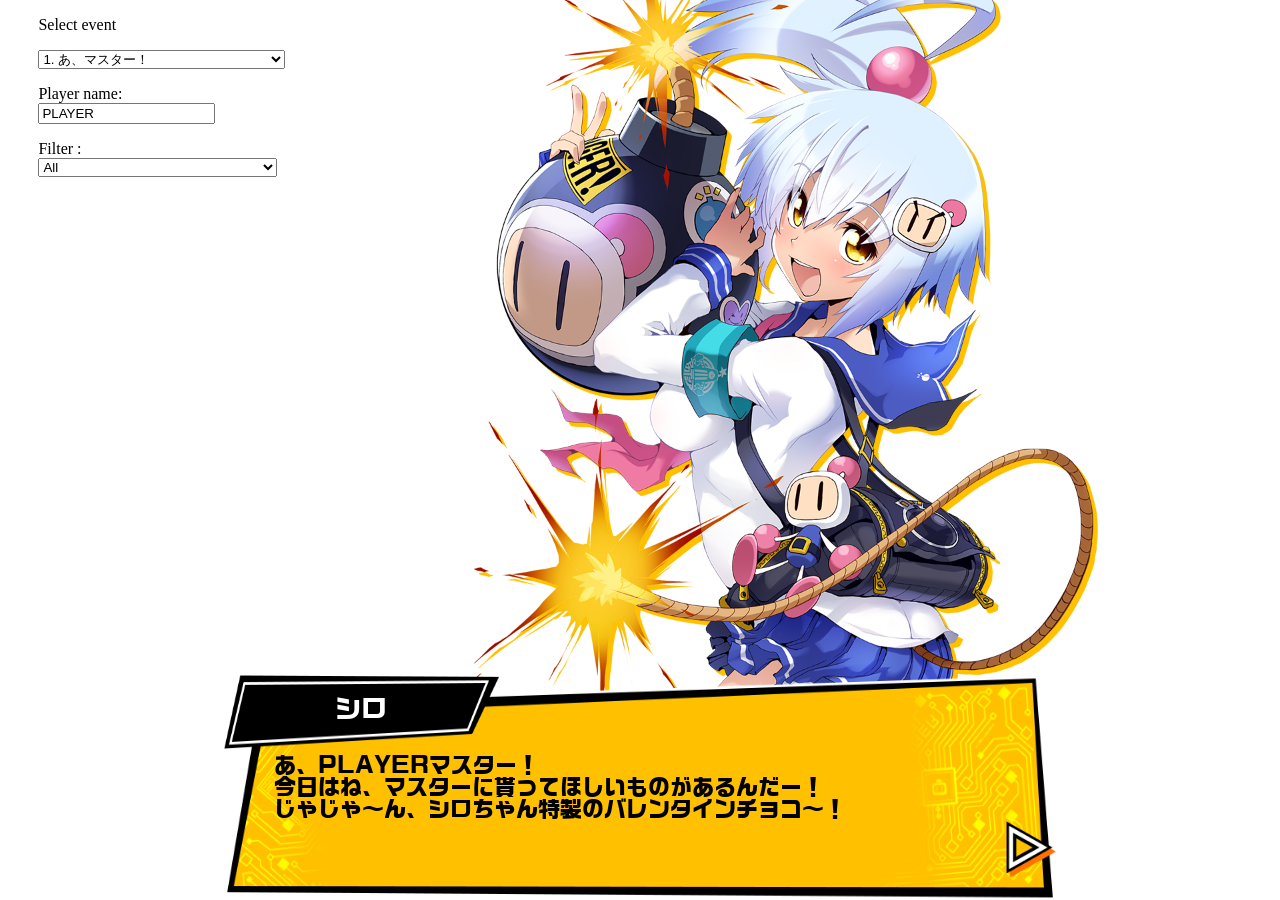
==== index.html @ aeb5f9a9 "Added filtering and player name" ====
<html>
<head>
<script src="jquery-3.7.1.min.js"></script>
<script src="jquery.csv.js"></script>
	<script>
		const queryString = window.location.search;
	const urlParams = new URLSearchParams(queryString);
	if(urlParams.has('id')){
	id = urlParams.get('id')}
	else {
	id = 1;
	}
	
	$(document).ready(function() {
    $.ajax({
        type: "GET",
        url: "CharaSerifParam.txt",
        dataType: "text",
        success: function(data) {processData(data);}
     });
});
var lines = [];
var event;
playah = "PLAYER";
readFile = ""
function processData(allText) {
readFile = allText;
document.getElementById("eventsel").innerHTML = "";
    var allTextLines = allText.split(/\r\n|\n/);
    var headers = allTextLines[0].split(',');

    for (var i=0; i<allTextLines.length; i++) {
        var data = allTextLines[i].split(',');
        if (data.length == headers.length) {

            var tarr = [];
            for (var j=0; j<headers.length; j++) {
				if(data[j] != '')
                tarr.push(data[j]);
            }
			tarr.shift();
            lines.push(tarr);
			preview = tarr[0].replace(/ *\[[^\]]*]/g, '');
			preview = preview.replace("<br>", '');
			preview = preview.substring(0,15)
			document.getElementById("eventsel").innerHTML += '<option value="' + (i+1) + '">' + (i+1) + ". " + preview + "</option>";
        }
    }
	//console.log(lines[id-1][0]);
	event = lines[id-1][0].split('[page]');
	for(i=0;i<event.length;i++) {
	if(Array.from(event[i])[0] == "<") event[i] = event[i].replace('<br>', '');
	event[i] = event[i].replace('[player_name]', 'PLAYER')
	}
	renderSlide(0);
}

num = 0;
function changeEvent(){
num = 0;
id = document.getElementById("eventsel").value;
history.pushState("", "", window.location.pathname + "?id=" + id);
event = lines[id-1][0].split('[page]');
	for(i=0;i<event.length;i++) {
	if(Array.from(event[i])[0] == "<") event[i] = event[i].replace('<br>', '');
	event[i] = event[i].replace('[player_name]', playah)
	}
	renderSlide(0);
}
function renderSlide(number) {
if(number+1 > event.length || number < 0) {return;}
else{
num = number;
//console.log("Slide no : " + number);
data = event[number];
name = data.match(/"[^"]*"/g)[0];
texture = data.match(/"[^"]*"/g)[1].replaceAll("\"", "").split("&");
sound = data.match(/"[^"]*"/g)[3];
text = data.replace(/ *\[[^\]]*]/g, '');
name = name.replaceAll('"', '')
if(Array.from(text)[0] == "<") text = text.replace('<br>', '');
if(Array.from(text)[0] == "<") text = text.replace('<br>', '');
document.getElementById("nametext").innerHTML = name;
if(name == "") {document.getElementById("name").style.visibility = "hidden";}
else {document.getElementById("name").style.visibility = "visible";}
document.getElementById("dial").innerHTML = text;
if(texture.length == 1) {
document.getElementById("charam").src = "./img/" + texture[0].split(":")[1];
document.getElementById("chara1").style.visibility = 'hidden';
document.getElementById("chara2").style.visibility = 'hidden';
document.getElementById("charam").style.visibility = 'visible';
}
else {
document.getElementById("chara1").src = "./img/" + texture[0].split(":")[1];
document.getElementById("chara2").src = "./img/" + texture[1].split(":")[1];
document.getElementById("chara1").style.visibility = 'visible';
document.getElementById("chara2").style.visibility = 'visible';
document.getElementById("charam").style.visibility = 'hidden';
} 
}
}



document.addEventListener('keyup', (e) => {
  if (e.code === "ArrowRight" || e.code === "Space") renderSlide(num+1);
  if (e.code === "ArrowLeft" || e.code === "Backspace") renderSlide(num-1);
});
function changeName() {
playah = document.getElementById("playah").value;
changeEvent();
}
function changeFilter() {
filter = document.getElementById("filter").value;
document.getElementById("eventsel").innerHTML = "";
j=0;
    for (var i=0; i<lines.length; i++) {
            tarr = lines[i][0]
			preview = tarr.replace(/ *\[[^\]]*]/g, '');
			preview = preview.replace("<br>", '');
			preview = preview.substring(0,15)
			if(tarr.indexOf(filter) !== -1 || filter == "all" ) {
			document.getElementById("eventsel").innerHTML += '<option value="' + (i+1) + '">' + (i+1) + ". " + preview + "</option>";
			if(j==0) {
			id = i+1;
			document.getElementById("eventsel").value = i+1; 
			changeEvent()
			j++;
			}
			}
        }
}

	</script>
<style>
@font-face {
font-family: bonga1;
  src: url(font/bonga2.ttf);
}
.center {
  margin: auto;
}
.main {
width: 100%;
height:100%;
position:relative;
white-space: nowrap;
margin: auto;
}
.chara1{
min-width:300px;
min-height:270px;
position: absolute;
left:-10%;
height:80%;
z-index:1;
}
.chara2{
min-width:300px;
min-height:270px;
position: absolute;
right:-10%;
height:80%;
z-index:2;
}
.charam{
min-width:300px;
min-height:270px;
left:20%;
position: absolute;
height:80%;
z-index:2;
visibility:hidden;
}
.textcontainer{
position:absolute;
width:100%;
height:25%;
bottom:0%;
}
.name{
width:33%;
height:33%;
position:absolute;
background-image: url("img/windowName.png");
background-size: 100% 100%;
text-align: center;
z-index:4;
}
.text{
width:100%;
height:100%;
position:absolute;
background-image: url("img/windowText.png");
background-size: 100% 100%;
z-index:3;
}
.arrow{
width:6%;
height:25%;
position:absolute;
right:0%;
bottom:10%;
background-image: url("img/windowNext.png");
background-size: 100% 100%;
z-index:4;
}
.nametext{
font-family: bonga1;
color:white;
font-size:2vw;
  margin: 0;
  position: absolute;
  top: 45%;
  left: 50%;
  -ms-transform: translate(-50%, -50%);
  transform: translate(-50%, -50%);
}
.dial{
font-family: bonga1;
color:black;
font-size:1.7vw;
  margin: 0;
  position: absolute;
  top: 35%;
  left: 6%;
  max-width:90%;
  text-wrap:pretty;
}
.ar-16-9 {aspect-ratio: 16 / 9;}
.all {width: 65%;margin: auto; height:100%;}
#myVideo {
  position: fixed;
  right: 0;
  bottom: 0;
  min-width: 100%;
  min-height: 100%;
}
.menu{
position:absolute;
width:17.5%;
padding-left:3%;
}
	</style>
</head>
<body class="ar-16-9" style="margin:0;">
<video autoplay muted loop id="myVideo">
  <source src="./movie/sys_bg_up.webm" type="video/mp4">
</video>
<div id="menu" class="menu">
<p>Select event</p>
<select id="eventsel" onchange="changeEvent()">
<option value="1">10000000000000</option>
<option value="2">10000000000000</option>
</select>
<p>Player name: <input type="text" onchange="changeName()" id="playah" value="PLAYER"></p>
<p>Filter : <select id="filter" onchange="changeFilter()">
<option value="all">All</option>

<option value="�V��">Shiro / �V��</option>
<option value="�N��">Kuro / �N��</option>
<option value="���莍�D">Shiori Fujisaki / ���莍�D</option>
<option value="�O���C">Gray / �O���C</option>
<option value="�V����">Shiron / �V����</option>
<option value="�v���`�i">Platina / �v���`�i</option>
<option value="�_�@�N">Dark / �_�@�N</option>

<option value="�I����">Oren / �I����</option>
<option value="�E���V">Urushi / �E���V</option>
<option value="�Z�s�A">Sepia / �Z�s�A</option>
<option value="�A�T�M">Asagi / �A�T�M</option>
<option value="�e�b�J">Tekka / �e�b�J</option>
<option value="�`�O�T">Chigusa / �`�O�T</option>
<option value="�`�A��">Chiamo / �ň��`�A��</option>

<option value="�G����">Emera / �G����</option>
<option value="�p�v��">Papuru / �p�v��</option>
<option value="�c�K��">Tsugaru / �c�K��</option>
<option value="�p�X�e��">Pastel / �p�X�e��</option>
<option value="�I���[��">Olive / �I���[��</option>
<option value="�V�����@">Silver / �V�����@</option>
<option value="�u���X">Brass / �u���X</option>

<option value="�����R">Momoko / �����R</option>
<option value="�A�N�A">Aqua / �A�N�A</option>
<option value="�O�����A���G">Grim Aloe / �O�����A���G</option>
<option value="�p�C��">Pine / �p�C��</option>
<option value="�v���[��">Prune / �v���[��</option>
<option value="������">Melon / ������</option>
<option value="�u���[�x���[">Blueberry / �u���[�x���[</option>
</select></p>
</div>
<div id="all" class="ar-16-9 all">
	<div id="main" class="center main">
		<img id="chara1" src="test.png" class="chara1"><img id="chara2" src="test.png" class="chara2"><img id="charam" src="test.png" class="charam">
		<div id="textcontainer" class="textcontainer">
			<div id="name" class="name">
				<p id="nametext" class="nametext"></p>
			</div>
			<div id="text" class="text">
				<p id="dial" class="dial"></p>
			</div>
			<div id="arrow" class="arrow" onclick="renderSlide(num+1)"></div>
		</div>
	</div>
</div>
</body>
</html>
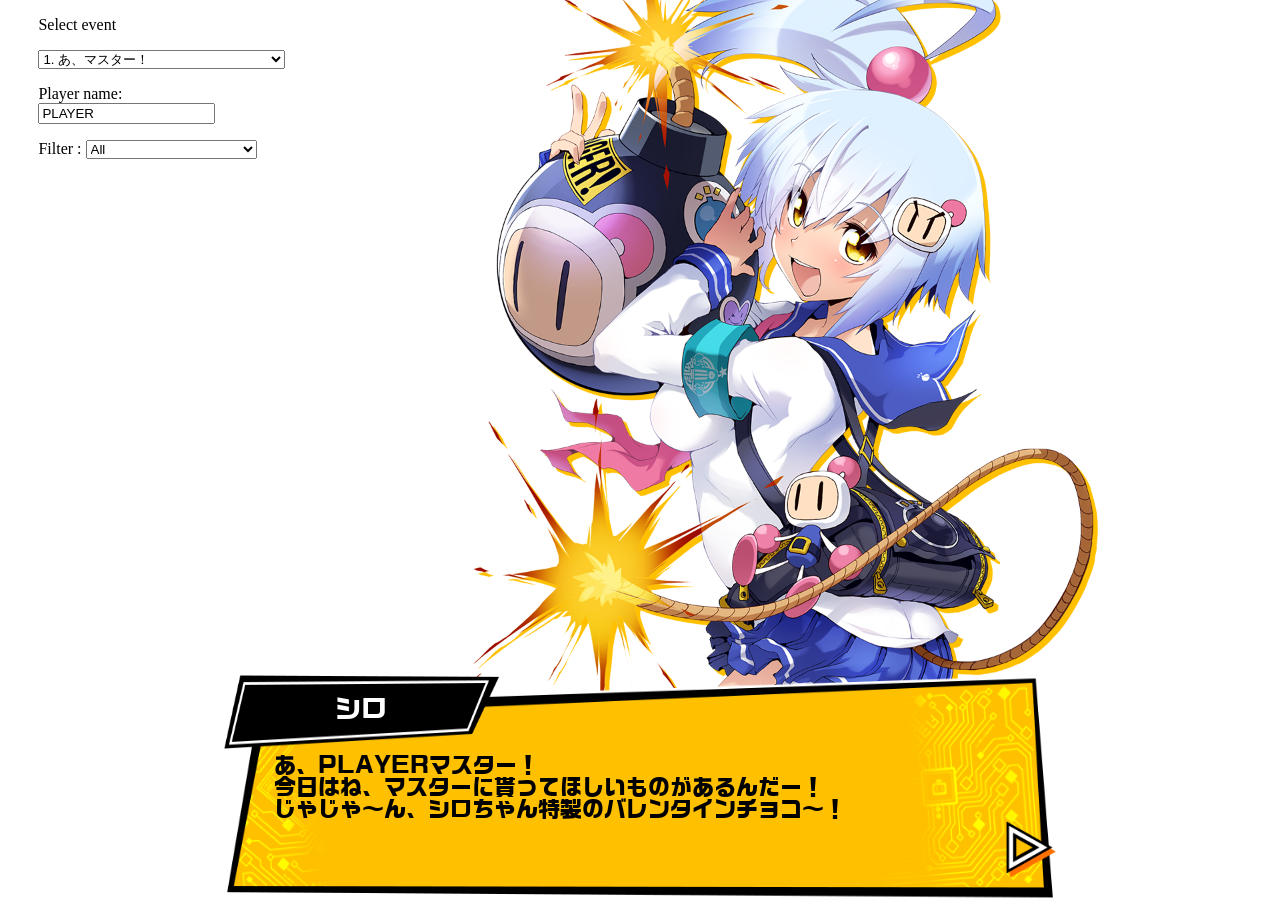
==== commit b6d5c559: "Yeah jp characters are arse" ====
--- a/index.html
+++ b/index.html
@@ -1,5 +1,6 @@
-<html>
+<html lang="jp">
 <head>
+<meta charset="UTF-8">
 <script src="jquery-3.7.1.min.js"></script>
 <script src="jquery.csv.js"></script>
 	<script>
@@ -257,37 +258,37 @@
 <p>Filter : <select id="filter" onchange="changeFilter()">
 <option value="all">All</option>
 
-<option value="�V��">Shiro / �V��</option>
-<option value="�N��">Kuro / �N��</option>
-<option value="���莍�D">Shiori Fujisaki / ���莍�D</option>
-<option value="�O���C">Gray / �O���C</option>
-<option value="�V����">Shiron / �V����</option>
-<option value="�v���`�i">Platina / �v���`�i</option>
-<option value="�_�@�N">Dark / �_�@�N</option>
-
-<option value="�I����">Oren / �I����</option>
-<option value="�E���V">Urushi / �E���V</option>
-<option value="�Z�s�A">Sepia / �Z�s�A</option>
-<option value="�A�T�M">Asagi / �A�T�M</option>
-<option value="�e�b�J">Tekka / �e�b�J</option>
-<option value="�`�O�T">Chigusa / �`�O�T</option>
-<option value="�`�A��">Chiamo / �ň��`�A��</option>
-
-<option value="�G����">Emera / �G����</option>
-<option value="�p�v��">Papuru / �p�v��</option>
-<option value="�c�K��">Tsugaru / �c�K��</option>
-<option value="�p�X�e��">Pastel / �p�X�e��</option>
-<option value="�I���[��">Olive / �I���[��</option>
-<option value="�V�����@">Silver / �V�����@</option>
-<option value="�u���X">Brass / �u���X</option>
-
-<option value="�����R">Momoko / �����R</option>
-<option value="�A�N�A">Aqua / �A�N�A</option>
-<option value="�O�����A���G">Grim Aloe / �O�����A���G</option>
-<option value="�p�C��">Pine / �p�C��</option>
-<option value="�v���[��">Prune / �v���[��</option>
-<option value="������">Melon / ������</option>
-<option value="�u���[�x���[">Blueberry / �u���[�x���[</option>
+<option value="シロ">Shiro / シロ</option>
+<option value="クロ">Kuro / クロ</option>
+<option value="藤崎詩織">Shiori Fujisaki / 藤崎詩織</option>
+<option value="グレイ">Gray / グレイ</option>
+<option value="シロン">Shiron / シロン</option>
+<option value="プラチナ">Platina / プラチナ</option>
+<option value="ダァク">Dark / ダァク</option>
+
+<option value="オレン">Oren / オレン</option>
+<option value="ウルシ">Urushi / ウルシ</option>
+<option value="セピア">Sepia / セピア</option>
+<option value="アサギ">Asagi / アサギ</option>
+<option value="テッカ">Tekka / テッカ</option>
+<option value="チグサ">Chigusa / チグサ</option>
+<option value="チアモ">Chiamo / 最愛チアモ</option>
+
+<option value="エメラ">Emera / エメラ</option>
+<option value="パプル">Papuru / パプル</option>
+<option value="ツガル">Tsugaru / ツガル</option>
+<option value="パステル">Pastel / パステル</option>
+<option value="オリーヴ">Olive / オリーヴ</option>
+<option value="シルヴァ">Silver / シルヴァ</option>
+<option value="ブラス">Brass / ブラス</option>
+
+<option value="モモコ">Momoko / モモコ</option>
+<option value="アクア">Aqua / アクア</option>
+<option value="グリムアロエ">Grim Aloe / グリムアロエ</option>
+<option value="パイン">Pine / パイン</option>
+<option value="プルーン">Prune / プルーン</option>
+<option value="メロン">Melon / メロン</option>
+<option value="ブルーベリー">Blueberry / ブルーベリー</option>
 </select></p>
 </div>
 <div id="all" class="ar-16-9 all">
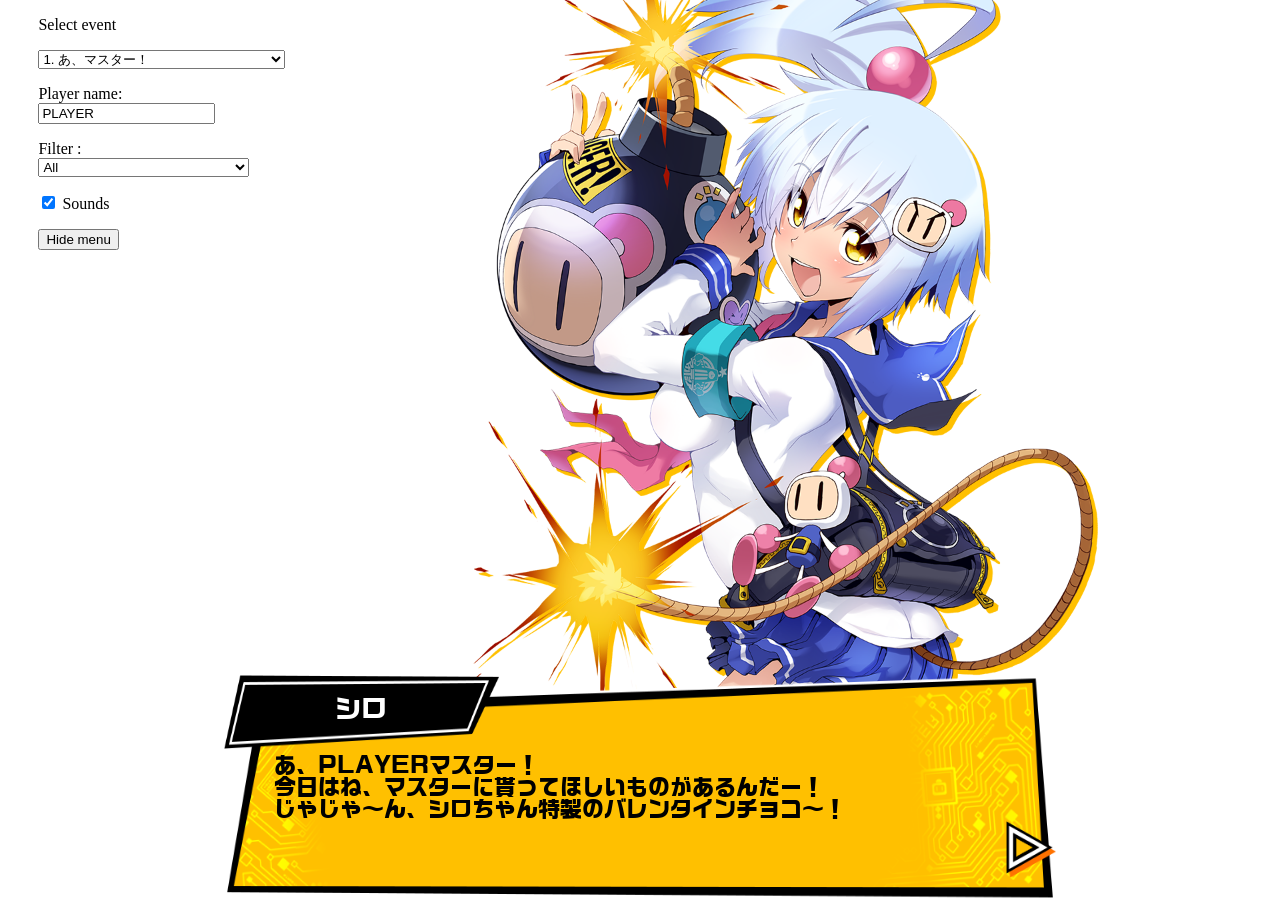
==== commit 0111efdf: "Added sounds and hiding the menu" ====
--- a/index.html
+++ b/index.html
@@ -47,6 +47,16 @@
 			document.getElementById("eventsel").innerHTML += '<option value="' + (i+1) + '">' + (i+1) + ". " + preview + "</option>";
         }
     }
+	/*allsounds = [];
+	for (var i=0; i < lines.length; i++) {
+			event = lines[i][0].split('[page]');
+			for(j=0;j<event.length;j++) {
+			if(Array.from(event[j])[0] == "<") event[j] = event[j].replace('<br>', '');
+			allsounds.push(event[j].match(/"[^"]*"/g)[3])
+			}
+			
+	}
+	console.log(allsounds);*/
 	//console.log(lines[id-1][0]);
 	event = lines[id-1][0].split('[page]');
 	for(i=0;i<event.length;i++) {
@@ -56,6 +66,7 @@
 	renderSlide(0);
 }
 
+soundint = 0;
 num = 0;
 function changeEvent(){
 num = 0;
@@ -71,12 +82,16 @@
 function renderSlide(number) {
 if(number+1 > event.length || number < 0) {return;}
 else{
+enablesounds = document.getElementById("enablesounds").checked;
 num = number;
 //console.log("Slide no : " + number);
 data = event[number];
 name = data.match(/"[^"]*"/g)[0];
 texture = data.match(/"[^"]*"/g)[1].replaceAll("\"", "").split("&");
-sound = data.match(/"[^"]*"/g)[3];
+sound = undefined;
+if(data.match(/"[^"]*"/g)[3] != undefined) {
+sound = data.match(/"[^"]*"/g)[3].replaceAll("\"", "");
+}
 text = data.replace(/ *\[[^\]]*]/g, '');
 name = name.replaceAll('"', '')
 if(Array.from(text)[0] == "<") text = text.replace('<br>', '');
@@ -98,6 +113,18 @@
 document.getElementById("chara2").style.visibility = 'visible';
 document.getElementById("charam").style.visibility = 'hidden';
 } 
+
+if(sound != undefined && enablesounds) {
+if(sound.indexOf("vc") !== -1) {
+//document.getElementById("soundy").src = "./sound/" + sound + ".wav";
+//document.getElementById("asmr").innerHTML = '<source id="soundy" src="./sound/' + sound + '".wav" type="audio/wav">';
+document.getElementById("audiodiv").innerHTML = '<audio id="asmr' + soundint + '" autoplay><source id="soundy" src="./sound/' + sound + '.wav" type="audio/wav"></audio>';
+
+var play=document.getElementById("asmr" + soundint);
+  play.play();
+  soundint++;
+}
+}
 }
 }
 
@@ -106,6 +133,7 @@
 document.addEventListener('keyup', (e) => {
   if (e.code === "ArrowRight" || e.code === "Space") renderSlide(num+1);
   if (e.code === "ArrowLeft" || e.code === "Backspace") renderSlide(num-1);
+  if (e.code === "KeyH" || e.code === "Escape") hide();
 });
 function changeName() {
 playah = document.getElementById("playah").value;
@@ -132,6 +160,12 @@
         }
 }
 
+function hide() {
+menu = document.getElementById("menu");
+if(menu.style.display != "none") {menu.style.display = "none";}
+else {menu.style.display = "initial";}
+}
+
 	</script>
 <style>
 @font-face {
@@ -242,6 +276,12 @@
 width:17.5%;
 padding-left:3%;
 }
+.hide {
+display : none;
+}
+.menu2:hover + .hide{
+display: initial;
+}
 	</style>
 </head>
 <body class="ar-16-9" style="margin:0;">
@@ -249,6 +289,7 @@
   <source src="./movie/sys_bg_up.webm" type="video/mp4">
 </video>
 <div id="menu" class="menu">
+<div class="menu2">
 <p>Select event</p>
 <select id="eventsel" onchange="changeEvent()">
 <option value="1">10000000000000</option>
@@ -258,38 +299,47 @@
 <p>Filter : <select id="filter" onchange="changeFilter()">
 <option value="all">All</option>
 
-<option value="シロ">Shiro / シロ</option>
-<option value="クロ">Kuro / クロ</option>
-<option value="藤崎詩織">Shiori Fujisaki / 藤崎詩織</option>
-<option value="グレイ">Gray / グレイ</option>
-<option value="シロン">Shiron / シロン</option>
-<option value="プラチナ">Platina / プラチナ</option>
-<option value="ダァク">Dark / ダァク</option>
-
-<option value="オレン">Oren / オレン</option>
-<option value="ウルシ">Urushi / ウルシ</option>
-<option value="セピア">Sepia / セピア</option>
-<option value="アサギ">Asagi / アサギ</option>
-<option value="テッカ">Tekka / テッカ</option>
-<option value="チグサ">Chigusa / チグサ</option>
-<option value="チアモ">Chiamo / 最愛チアモ</option>
-
-<option value="エメラ">Emera / エメラ</option>
-<option value="パプル">Papuru / パプル</option>
-<option value="ツガル">Tsugaru / ツガル</option>
-<option value="パステル">Pastel / パステル</option>
-<option value="オリーヴ">Olive / オリーヴ</option>
-<option value="シルヴァ">Silver / シルヴァ</option>
-<option value="ブラス">Brass / ブラス</option>
-
-<option value="モモコ">Momoko / モモコ</option>
-<option value="アクア">Aqua / アクア</option>
-<option value="グリムアロエ">Grim Aloe / グリムアロエ</option>
-<option value="パイン">Pine / パイン</option>
-<option value="プルーン">Prune / プルーン</option>
-<option value="メロン">Melon / メロン</option>
-<option value="ブルーベリー">Blueberry / ブルーベリー</option>
+<option value="繧ｷ繝ｭ">Shiro / 繧ｷ繝ｭ</option>
+<option value="繧ｯ繝ｭ">Kuro / 繧ｯ繝ｭ</option>
+<option value="阯､蟠手ｩｩ郢・>Shiori Fujisaki / 阯､蟠手ｩｩ郢・/option>
+<option value="繧ｰ繝ｬ繧､">Gray / 繧ｰ繝ｬ繧､</option>
+<option value="繧ｷ繝ｭ繝ｳ">Shiron / 繧ｷ繝ｭ繝ｳ</option>
+<option value="繝励Λ繝√リ">Platina / 繝励Λ繝√リ</option>
+<option value="繝繧｡繧ｯ">Dark / 繝繧｡繧ｯ</option>
+
+<option value="繧ｪ繝ｬ繝ｳ">Oren / 繧ｪ繝ｬ繝ｳ</option>
+<option value="繧ｦ繝ｫ繧ｷ">Urushi / 繧ｦ繝ｫ繧ｷ</option>
+<option value="繧ｻ繝斐い">Sepia / 繧ｻ繝斐い</option>
+<option value="繧｢繧ｵ繧ｮ">Asagi / 繧｢繧ｵ繧ｮ</option>
+<option value="繝・ャ繧ｫ">Tekka / 繝・ャ繧ｫ</option>
+<option value="繝√げ繧ｵ">Chigusa / 繝√げ繧ｵ</option>
+<option value="繝√い繝｢">Chiamo / 譛諢帙メ繧｢繝｢</option>
+
+<option value="繧ｨ繝｡繝ｩ">Emera / 繧ｨ繝｡繝ｩ</option>
+<option value="繝代・繝ｫ">Papuru / 繝代・繝ｫ</option>
+<option value="繝・ぎ繝ｫ">Tsugaru / 繝・ぎ繝ｫ</option>
+<option value="繝代せ繝・Ν">Pastel / 繝代せ繝・Ν</option>
+<option value="繧ｪ繝ｪ繝ｼ繝ｴ">Olive / 繧ｪ繝ｪ繝ｼ繝ｴ</option>
+<option value="繧ｷ繝ｫ繝ｴ繧｡">Silver / 繧ｷ繝ｫ繝ｴ繧｡</option>
+<option value="繝悶Λ繧ｹ">Brass / 繝悶Λ繧ｹ</option>
+
+<option value="繝｢繝｢繧ｳ">Momoko / 繝｢繝｢繧ｳ</option>
+<option value="繧｢繧ｯ繧｢">Aqua / 繧｢繧ｯ繧｢</option>
+<option value="繧ｰ繝ｪ繝繧｢繝ｭ繧ｨ">Grim Aloe / 繧ｰ繝ｪ繝繧｢繝ｭ繧ｨ</option>
+<option value="繝代う繝ｳ">Pine / 繝代う繝ｳ</option>
+<option value="繝励Ν繝ｼ繝ｳ">Prune / 繝励Ν繝ｼ繝ｳ</option>
+<option value="繝｡繝ｭ繝ｳ">Melon / 繝｡繝ｭ繝ｳ</option>
+<option value="繝悶Ν繝ｼ繝吶Μ繝ｼ">Blueberry / 繝悶Ν繝ｼ繝吶Μ繝ｼ</option>
 </select></p>
+<p><input type="checkbox" id="enablesounds" name="enablesounds" checked/>
+    <label for="enablesounds">Sounds</label></p>
+<p><input type="button" onclick="hide()" value="Hide menu"></p>
+</div>
+<div class="hide">
+<p><b>Keyboard controlls :</b></p>
+<p><b>←→</b> Slides</p>
+<p><b>ESC</b> Hide menu</p>
+</div>
 </div>
 <div id="all" class="ar-16-9 all">
 	<div id="main" class="center main">
@@ -305,5 +355,10 @@
 		</div>
 	</div>
 </div>
+<div id="audiodiv" style="">
+<audio id="asmr" autoplay>
+  <source id="soundy" src="./sound/vc_g01_event_002.wav" type="audio/wav">
+</audio>
+</div>
 </body>
 </html>
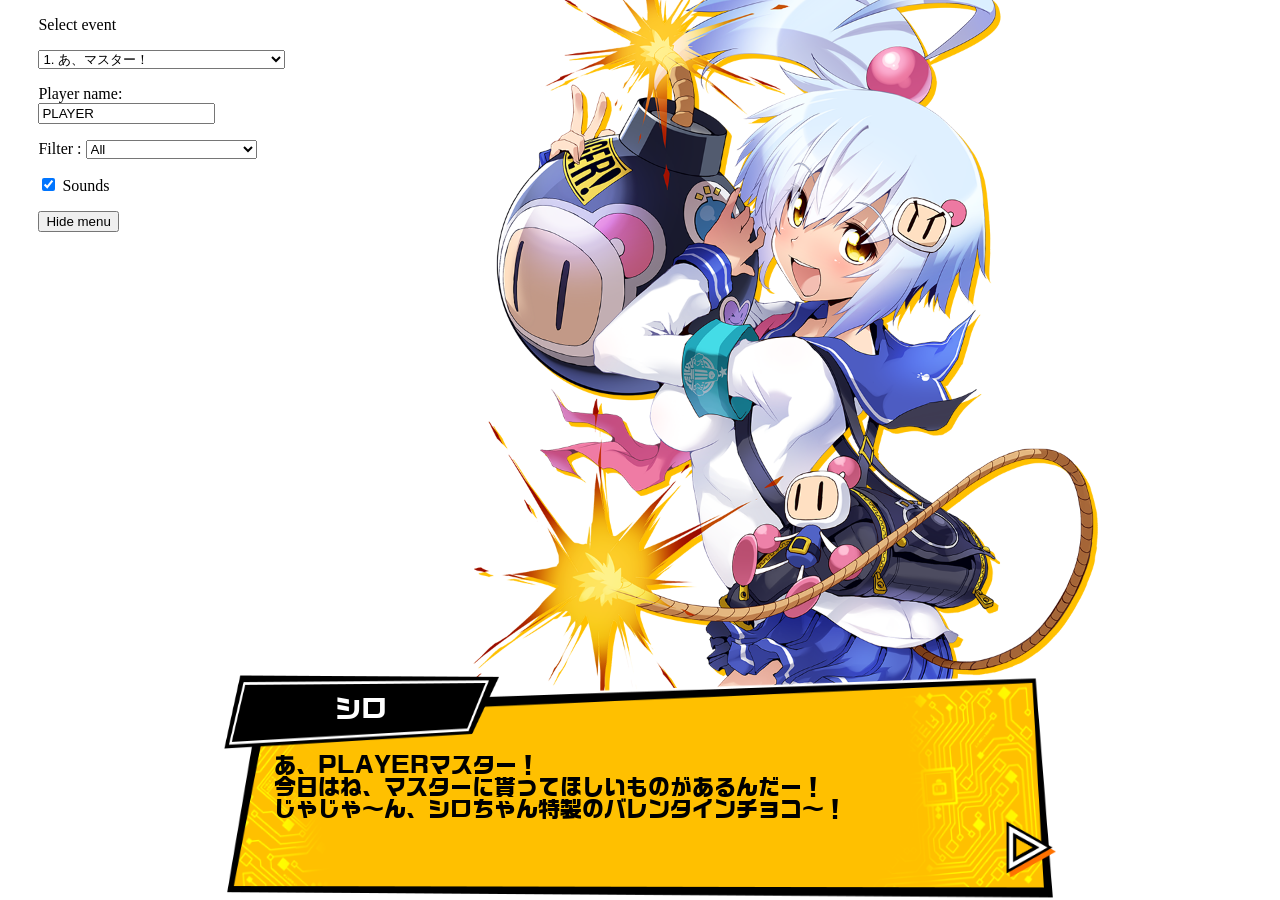
==== commit 7de60b5e: "I hate UTF8 stop harassing me" ====
--- a/index.html
+++ b/index.html
@@ -299,37 +299,37 @@
 <p>Filter : <select id="filter" onchange="changeFilter()">
 <option value="all">All</option>
 
-<option value="繧ｷ繝ｭ">Shiro / 繧ｷ繝ｭ</option>
-<option value="繧ｯ繝ｭ">Kuro / 繧ｯ繝ｭ</option>
-<option value="阯､蟠手ｩｩ郢・>Shiori Fujisaki / 阯､蟠手ｩｩ郢・/option>
-<option value="繧ｰ繝ｬ繧､">Gray / 繧ｰ繝ｬ繧､</option>
-<option value="繧ｷ繝ｭ繝ｳ">Shiron / 繧ｷ繝ｭ繝ｳ</option>
-<option value="繝励Λ繝√リ">Platina / 繝励Λ繝√リ</option>
-<option value="繝繧｡繧ｯ">Dark / 繝繧｡繧ｯ</option>
-
-<option value="繧ｪ繝ｬ繝ｳ">Oren / 繧ｪ繝ｬ繝ｳ</option>
-<option value="繧ｦ繝ｫ繧ｷ">Urushi / 繧ｦ繝ｫ繧ｷ</option>
-<option value="繧ｻ繝斐い">Sepia / 繧ｻ繝斐い</option>
-<option value="繧｢繧ｵ繧ｮ">Asagi / 繧｢繧ｵ繧ｮ</option>
-<option value="繝・ャ繧ｫ">Tekka / 繝・ャ繧ｫ</option>
-<option value="繝√げ繧ｵ">Chigusa / 繝√げ繧ｵ</option>
-<option value="繝√い繝｢">Chiamo / 譛諢帙メ繧｢繝｢</option>
-
-<option value="繧ｨ繝｡繝ｩ">Emera / 繧ｨ繝｡繝ｩ</option>
-<option value="繝代・繝ｫ">Papuru / 繝代・繝ｫ</option>
-<option value="繝・ぎ繝ｫ">Tsugaru / 繝・ぎ繝ｫ</option>
-<option value="繝代せ繝・Ν">Pastel / 繝代せ繝・Ν</option>
-<option value="繧ｪ繝ｪ繝ｼ繝ｴ">Olive / 繧ｪ繝ｪ繝ｼ繝ｴ</option>
-<option value="繧ｷ繝ｫ繝ｴ繧｡">Silver / 繧ｷ繝ｫ繝ｴ繧｡</option>
-<option value="繝悶Λ繧ｹ">Brass / 繝悶Λ繧ｹ</option>
-
-<option value="繝｢繝｢繧ｳ">Momoko / 繝｢繝｢繧ｳ</option>
-<option value="繧｢繧ｯ繧｢">Aqua / 繧｢繧ｯ繧｢</option>
-<option value="繧ｰ繝ｪ繝繧｢繝ｭ繧ｨ">Grim Aloe / 繧ｰ繝ｪ繝繧｢繝ｭ繧ｨ</option>
-<option value="繝代う繝ｳ">Pine / 繝代う繝ｳ</option>
-<option value="繝励Ν繝ｼ繝ｳ">Prune / 繝励Ν繝ｼ繝ｳ</option>
-<option value="繝｡繝ｭ繝ｳ">Melon / 繝｡繝ｭ繝ｳ</option>
-<option value="繝悶Ν繝ｼ繝吶Μ繝ｼ">Blueberry / 繝悶Ν繝ｼ繝吶Μ繝ｼ</option>
+<option value="シロ">Shiro / シロ</option>
+<option value="クロ">Kuro / クロ</option>
+<option value="藤崎詩織">Shiori Fujisaki / 藤崎詩織</option>
+<option value="グレイ">Gray / グレイ</option>
+<option value="シロン">Shiron / シロン</option>
+<option value="プラチナ">Platina / プラチナ</option>
+<option value="ダァク">Dark / ダァク</option>
+
+<option value="オレン">Oren / オレン</option>
+<option value="ウルシ">Urushi / ウルシ</option>
+<option value="セピア">Sepia / セピア</option>
+<option value="アサギ">Asagi / アサギ</option>
+<option value="テッカ">Tekka / テッカ</option>
+<option value="チグサ">Chigusa / チグサ</option>
+<option value="チアモ">Chiamo / 最愛チアモ</option>
+
+<option value="エメラ">Emera / エメラ</option>
+<option value="パプル">Papuru / パプル</option>
+<option value="ツガル">Tsugaru / ツガル</option>
+<option value="パステル">Pastel / パステル</option>
+<option value="オリーヴ">Olive / オリーヴ</option>
+<option value="シルヴァ">Silver / シルヴァ</option>
+<option value="ブラス">Brass / ブラス</option>
+
+<option value="モモコ">Momoko / モモコ</option>
+<option value="アクア">Aqua / アクア</option>
+<option value="グリムアロエ">Grim Aloe / グリムアロエ</option>
+<option value="パイン">Pine / パイン</option>
+<option value="プルーン">Prune / プルーン</option>
+<option value="メロン">Melon / メロン</option>
+<option value="ブルーベリー">Blueberry / ブルーベリー</option>
 </select></p>
 <p><input type="checkbox" id="enablesounds" name="enablesounds" checked/>
     <label for="enablesounds">Sounds</label></p>
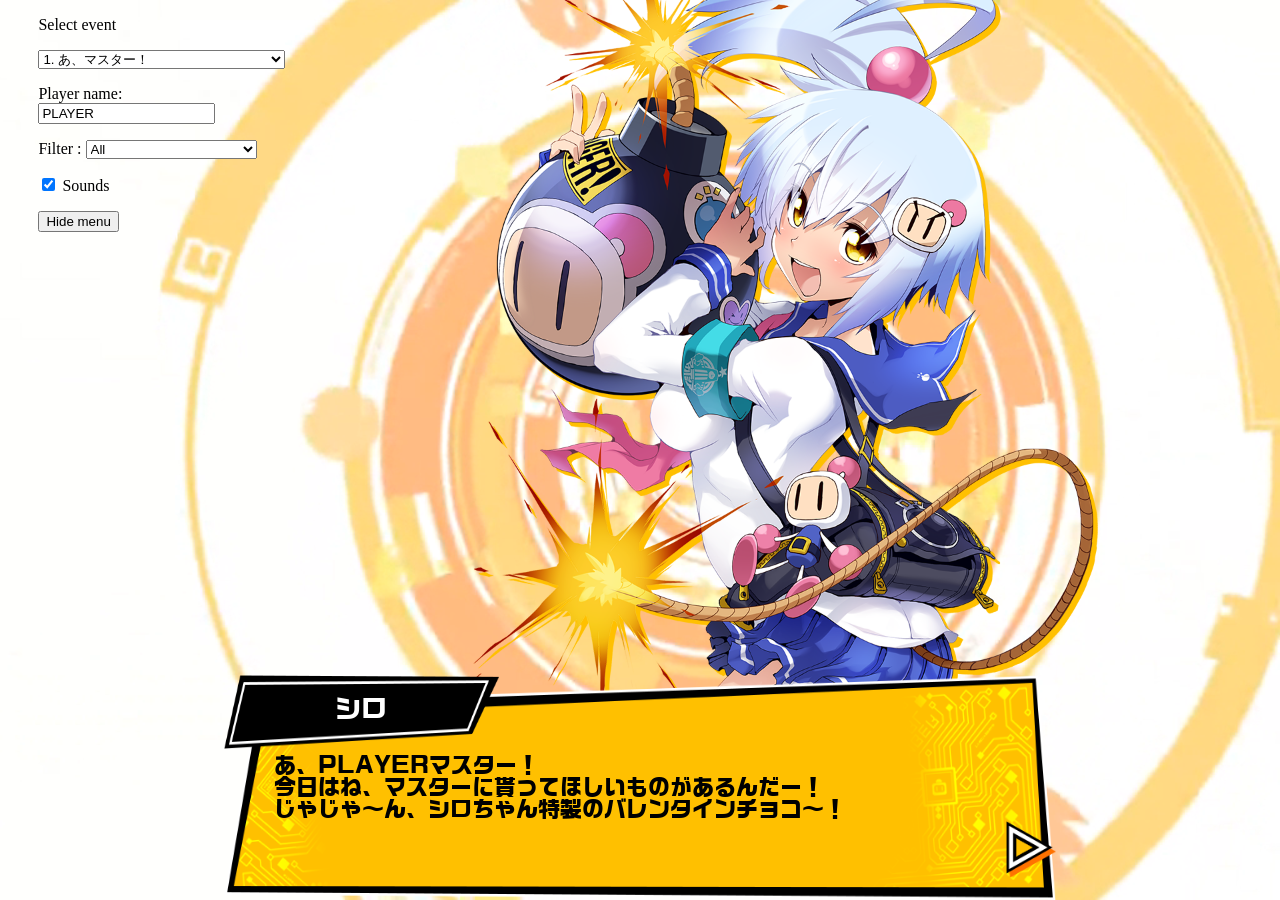
==== commit 166e0ddb: "Restructurization and one typo" ====
--- a/index.html
+++ b/index.html
@@ -1,364 +1,16 @@
 <html lang="jp">
 <head>
 <meta charset="UTF-8">
-<script src="jquery-3.7.1.min.js"></script>
-<script src="jquery.csv.js"></script>
 	<script>
-		const queryString = window.location.search;
-	const urlParams = new URLSearchParams(queryString);
-	if(urlParams.has('id')){
-	id = urlParams.get('id')}
-	else {
-	id = 1;
-	}
-	
-	$(document).ready(function() {
-    $.ajax({
-        type: "GET",
-        url: "CharaSerifParam.txt",
-        dataType: "text",
-        success: function(data) {processData(data);}
-     });
-});
-var lines = [];
-var event;
-playah = "PLAYER";
-readFile = ""
-function processData(allText) {
-readFile = allText;
-document.getElementById("eventsel").innerHTML = "";
-    var allTextLines = allText.split(/\r\n|\n/);
-    var headers = allTextLines[0].split(',');
-
-    for (var i=0; i<allTextLines.length; i++) {
-        var data = allTextLines[i].split(',');
-        if (data.length == headers.length) {
-
-            var tarr = [];
-            for (var j=0; j<headers.length; j++) {
-				if(data[j] != '')
-                tarr.push(data[j]);
-            }
-			tarr.shift();
-            lines.push(tarr);
-			preview = tarr[0].replace(/ *\[[^\]]*]/g, '');
-			preview = preview.replace("<br>", '');
-			preview = preview.substring(0,15)
-			document.getElementById("eventsel").innerHTML += '<option value="' + (i+1) + '">' + (i+1) + ". " + preview + "</option>";
-        }
-    }
-	/*allsounds = [];
-	for (var i=0; i < lines.length; i++) {
-			event = lines[i][0].split('[page]');
-			for(j=0;j<event.length;j++) {
-			if(Array.from(event[j])[0] == "<") event[j] = event[j].replace('<br>', '');
-			allsounds.push(event[j].match(/"[^"]*"/g)[3])
-			}
-			
-	}
-	console.log(allsounds);*/
-	//console.log(lines[id-1][0]);
-	event = lines[id-1][0].split('[page]');
-	for(i=0;i<event.length;i++) {
-	if(Array.from(event[i])[0] == "<") event[i] = event[i].replace('<br>', '');
-	event[i] = event[i].replace('[player_name]', 'PLAYER')
-	}
-	renderSlide(0);
-}
-
-soundint = 0;
-num = 0;
-function changeEvent(){
-num = 0;
-id = document.getElementById("eventsel").value;
-history.pushState("", "", window.location.pathname + "?id=" + id);
-event = lines[id-1][0].split('[page]');
-	for(i=0;i<event.length;i++) {
-	if(Array.from(event[i])[0] == "<") event[i] = event[i].replace('<br>', '');
-	event[i] = event[i].replace('[player_name]', playah)
-	}
-	renderSlide(0);
-}
-function renderSlide(number) {
-if(number+1 > event.length || number < 0) {return;}
-else{
-enablesounds = document.getElementById("enablesounds").checked;
-num = number;
-//console.log("Slide no : " + number);
-data = event[number];
-name = data.match(/"[^"]*"/g)[0];
-texture = data.match(/"[^"]*"/g)[1].replaceAll("\"", "").split("&");
-sound = undefined;
-if(data.match(/"[^"]*"/g)[3] != undefined) {
-sound = data.match(/"[^"]*"/g)[3].replaceAll("\"", "");
-}
-text = data.replace(/ *\[[^\]]*]/g, '');
-name = name.replaceAll('"', '')
-if(Array.from(text)[0] == "<") text = text.replace('<br>', '');
-if(Array.from(text)[0] == "<") text = text.replace('<br>', '');
-document.getElementById("nametext").innerHTML = name;
-if(name == "") {document.getElementById("name").style.visibility = "hidden";}
-else {document.getElementById("name").style.visibility = "visible";}
-document.getElementById("dial").innerHTML = text;
-if(texture.length == 1) {
-document.getElementById("charam").src = "./img/" + texture[0].split(":")[1];
-document.getElementById("chara1").style.visibility = 'hidden';
-document.getElementById("chara2").style.visibility = 'hidden';
-document.getElementById("charam").style.visibility = 'visible';
-}
-else {
-document.getElementById("chara1").src = "./img/" + texture[0].split(":")[1];
-document.getElementById("chara2").src = "./img/" + texture[1].split(":")[1];
-document.getElementById("chara1").style.visibility = 'visible';
-document.getElementById("chara2").style.visibility = 'visible';
-document.getElementById("charam").style.visibility = 'hidden';
-} 
-
-if(sound != undefined && enablesounds) {
-if(sound.indexOf("vc") !== -1) {
-//document.getElementById("soundy").src = "./sound/" + sound + ".wav";
-//document.getElementById("asmr").innerHTML = '<source id="soundy" src="./sound/' + sound + '".wav" type="audio/wav">';
-document.getElementById("audiodiv").innerHTML = '<audio id="asmr' + soundint + '" autoplay><source id="soundy" src="./sound/' + sound + '.wav" type="audio/wav"></audio>';
-
-var play=document.getElementById("asmr" + soundint);
-  play.play();
-  soundint++;
-}
-}
-}
-}
-
-
-
-document.addEventListener('keyup', (e) => {
-  if (e.code === "ArrowRight" || e.code === "Space") renderSlide(num+1);
-  if (e.code === "ArrowLeft" || e.code === "Backspace") renderSlide(num-1);
-  if (e.code === "KeyH" || e.code === "Escape") hide();
-});
-function changeName() {
-playah = document.getElementById("playah").value;
-changeEvent();
-}
-function changeFilter() {
-filter = document.getElementById("filter").value;
-document.getElementById("eventsel").innerHTML = "";
-j=0;
-    for (var i=0; i<lines.length; i++) {
-            tarr = lines[i][0]
-			preview = tarr.replace(/ *\[[^\]]*]/g, '');
-			preview = preview.replace("<br>", '');
-			preview = preview.substring(0,15)
-			if(tarr.indexOf(filter) !== -1 || filter == "all" ) {
-			document.getElementById("eventsel").innerHTML += '<option value="' + (i+1) + '">' + (i+1) + ". " + preview + "</option>";
-			if(j==0) {
-			id = i+1;
-			document.getElementById("eventsel").value = i+1; 
-			changeEvent()
-			j++;
-			}
-			}
-        }
-}
-
-function hide() {
-menu = document.getElementById("menu");
-if(menu.style.display != "none") {menu.style.display = "none";}
-else {menu.style.display = "initial";}
-}
-
+	window.location.href = "/bongaeventviewer/";
 	</script>
 <style>
-@font-face {
-font-family: bonga1;
-  src: url(font/bonga2.ttf);
-}
-.center {
-  margin: auto;
-}
-.main {
-width: 100%;
-height:100%;
-position:relative;
-white-space: nowrap;
-margin: auto;
-}
-.chara1{
-min-width:300px;
-min-height:270px;
-position: absolute;
-left:-10%;
-height:80%;
-z-index:1;
-}
-.chara2{
-min-width:300px;
-min-height:270px;
-position: absolute;
-right:-10%;
-height:80%;
-z-index:2;
-}
-.charam{
-min-width:300px;
-min-height:270px;
-left:20%;
-position: absolute;
-height:80%;
-z-index:2;
-visibility:hidden;
-}
-.textcontainer{
-position:absolute;
-width:100%;
-height:25%;
-bottom:0%;
-}
-.name{
-width:33%;
-height:33%;
-position:absolute;
-background-image: url("img/windowName.png");
-background-size: 100% 100%;
-text-align: center;
-z-index:4;
-}
-.text{
-width:100%;
-height:100%;
-position:absolute;
-background-image: url("img/windowText.png");
-background-size: 100% 100%;
-z-index:3;
-}
-.arrow{
-width:6%;
-height:25%;
-position:absolute;
-right:0%;
-bottom:10%;
-background-image: url("img/windowNext.png");
-background-size: 100% 100%;
-z-index:4;
-}
-.nametext{
-font-family: bonga1;
-color:white;
-font-size:2vw;
-  margin: 0;
-  position: absolute;
-  top: 45%;
-  left: 50%;
-  -ms-transform: translate(-50%, -50%);
-  transform: translate(-50%, -50%);
-}
-.dial{
-font-family: bonga1;
-color:black;
-font-size:1.7vw;
-  margin: 0;
-  position: absolute;
-  top: 35%;
-  left: 6%;
-  max-width:90%;
-  text-wrap:pretty;
-}
-.ar-16-9 {aspect-ratio: 16 / 9;}
-.all {width: 65%;margin: auto; height:100%;}
-#myVideo {
-  position: fixed;
-  right: 0;
-  bottom: 0;
-  min-width: 100%;
-  min-height: 100%;
-}
-.menu{
-position:absolute;
-width:17.5%;
-padding-left:3%;
-}
-.hide {
-display : none;
-}
-.menu2:hover + .hide{
-display: initial;
-}
 	</style>
 </head>
 <body class="ar-16-9" style="margin:0;">
-<video autoplay muted loop id="myVideo">
-  <source src="./movie/sys_bg_up.webm" type="video/mp4">
-</video>
-<div id="menu" class="menu">
-<div class="menu2">
-<p>Select event</p>
-<select id="eventsel" onchange="changeEvent()">
-<option value="1">10000000000000</option>
-<option value="2">10000000000000</option>
-</select>
-<p>Player name: <input type="text" onchange="changeName()" id="playah" value="PLAYER"></p>
-<p>Filter : <select id="filter" onchange="changeFilter()">
-<option value="all">All</option>
 
-<option value="シロ">Shiro / シロ</option>
-<option value="クロ">Kuro / クロ</option>
-<option value="藤崎詩織">Shiori Fujisaki / 藤崎詩織</option>
-<option value="グレイ">Gray / グレイ</option>
-<option value="シロン">Shiron / シロン</option>
-<option value="プラチナ">Platina / プラチナ</option>
-<option value="ダァク">Dark / ダァク</option>
+<h1>Kordnys garbo html projects</h1>
+<h2><a href="/bongaeventviewer/">Bonga event viewer</a></h2>
 
-<option value="オレン">Oren / オレン</option>
-<option value="ウルシ">Urushi / ウルシ</option>
-<option value="セピア">Sepia / セピア</option>
-<option value="アサギ">Asagi / アサギ</option>
-<option value="テッカ">Tekka / テッカ</option>
-<option value="チグサ">Chigusa / チグサ</option>
-<option value="チアモ">Chiamo / 最愛チアモ</option>
-
-<option value="エメラ">Emera / エメラ</option>
-<option value="パプル">Papuru / パプル</option>
-<option value="ツガル">Tsugaru / ツガル</option>
-<option value="パステル">Pastel / パステル</option>
-<option value="オリーヴ">Olive / オリーヴ</option>
-<option value="シルヴァ">Silver / シルヴァ</option>
-<option value="ブラス">Brass / ブラス</option>
-
-<option value="モモコ">Momoko / モモコ</option>
-<option value="アクア">Aqua / アクア</option>
-<option value="グリムアロエ">Grim Aloe / グリムアロエ</option>
-<option value="パイン">Pine / パイン</option>
-<option value="プルーン">Prune / プルーン</option>
-<option value="メロン">Melon / メロン</option>
-<option value="ブルーベリー">Blueberry / ブルーベリー</option>
-</select></p>
-<p><input type="checkbox" id="enablesounds" name="enablesounds" checked/>
-    <label for="enablesounds">Sounds</label></p>
-<p><input type="button" onclick="hide()" value="Hide menu"></p>
-</div>
-<div class="hide">
-<p><b>Keyboard controlls :</b></p>
-<p><b>←→</b> Slides</p>
-<p><b>ESC</b> Hide menu</p>
-</div>
-</div>
-<div id="all" class="ar-16-9 all">
-	<div id="main" class="center main">
-		<img id="chara1" src="test.png" class="chara1"><img id="chara2" src="test.png" class="chara2"><img id="charam" src="test.png" class="charam">
-		<div id="textcontainer" class="textcontainer">
-			<div id="name" class="name">
-				<p id="nametext" class="nametext"></p>
-			</div>
-			<div id="text" class="text">
-				<p id="dial" class="dial"></p>
-			</div>
-			<div id="arrow" class="arrow" onclick="renderSlide(num+1)"></div>
-		</div>
-	</div>
-</div>
-<div id="audiodiv" style="">
-<audio id="asmr" autoplay>
-  <source id="soundy" src="./sound/vc_g01_event_002.wav" type="audio/wav">
-</audio>
-</div>
 </body>
 </html>
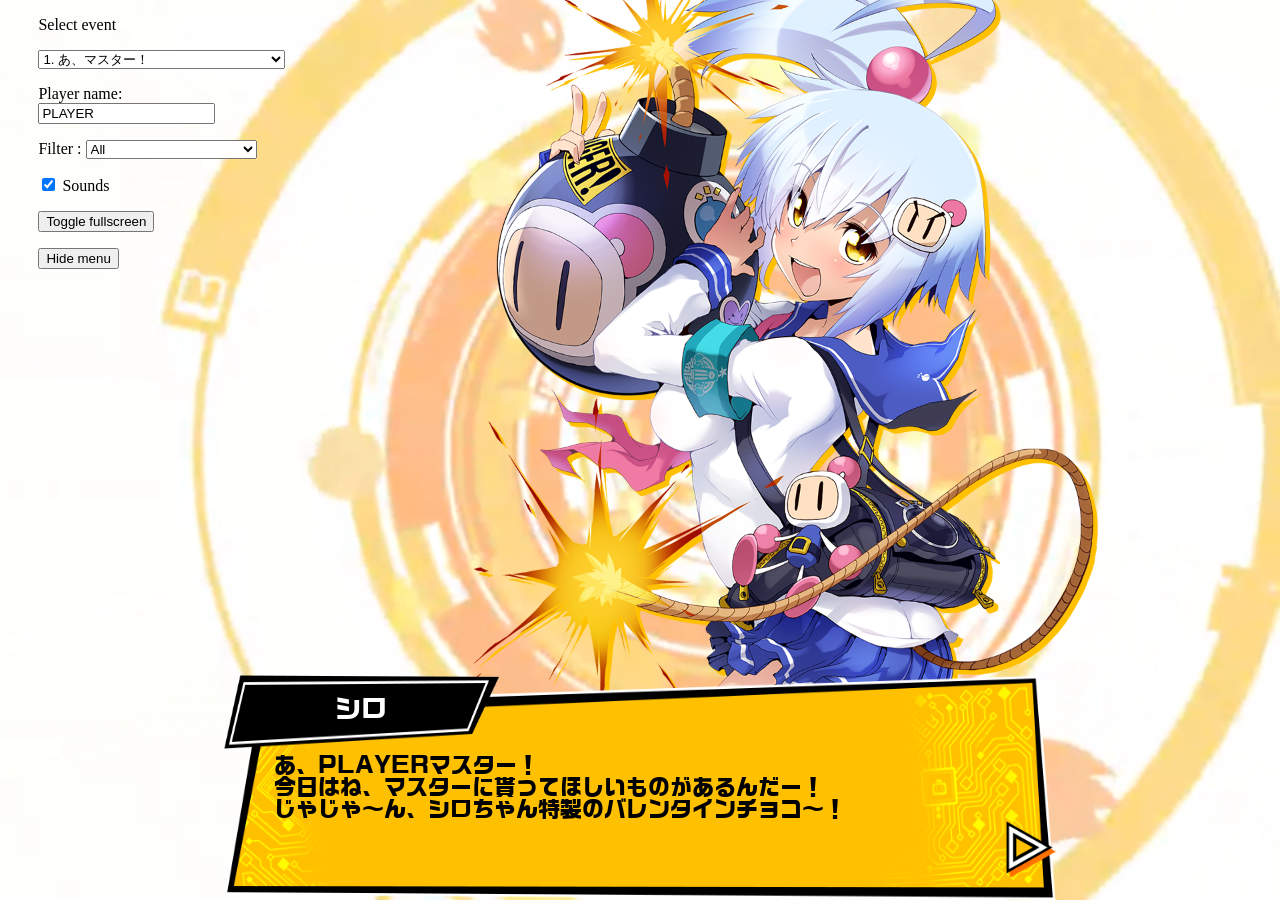
==== commit 33023d68: "boardviewer added" ====
--- a/index.html
+++ b/index.html
@@ -11,6 +11,7 @@
 
 <h1>Kordnys garbo html projects</h1>
 <h2><a href="/bongaeventviewer/">Bonga event viewer</a></h2>
+<h2><a href="/boardviewer/">Online version of a boardviewer program</a></h2>
 
 </body>
 </html>
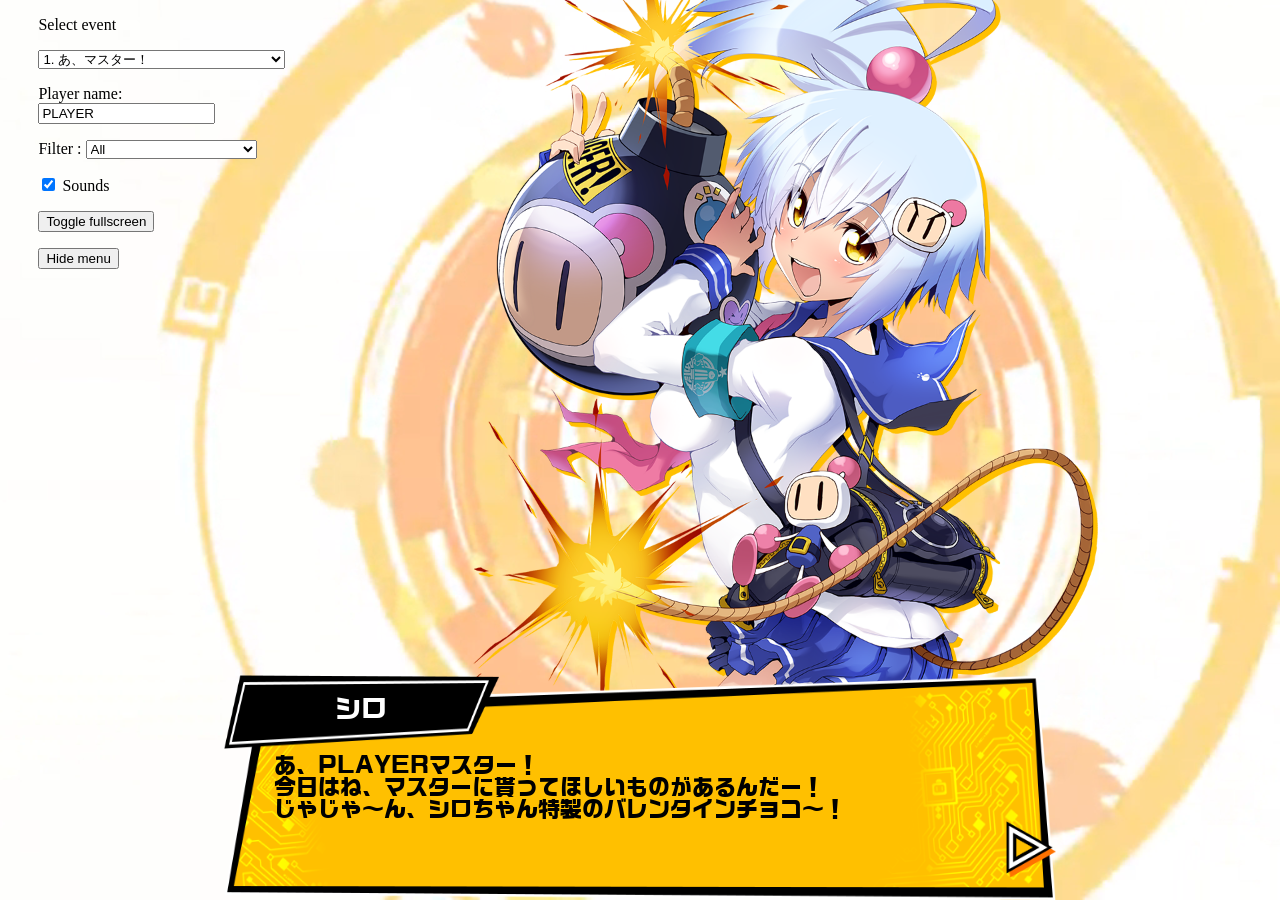
==== commit 7cac927b: "Clone of nexus in case they kill it" ====
--- a/index.html
+++ b/index.html
@@ -12,6 +12,7 @@
 <h1>Kordnys garbo html projects</h1>
 <h2><a href="/bongaeventviewer/">Bonga event viewer</a></h2>
 <h2><a href="/boardviewer/">Online version of a boardviewer program</a></h2>
+<h2><a href="/nexusbv/">Dupe of nexusbv</a></h2>
 
 </body>
 </html>
